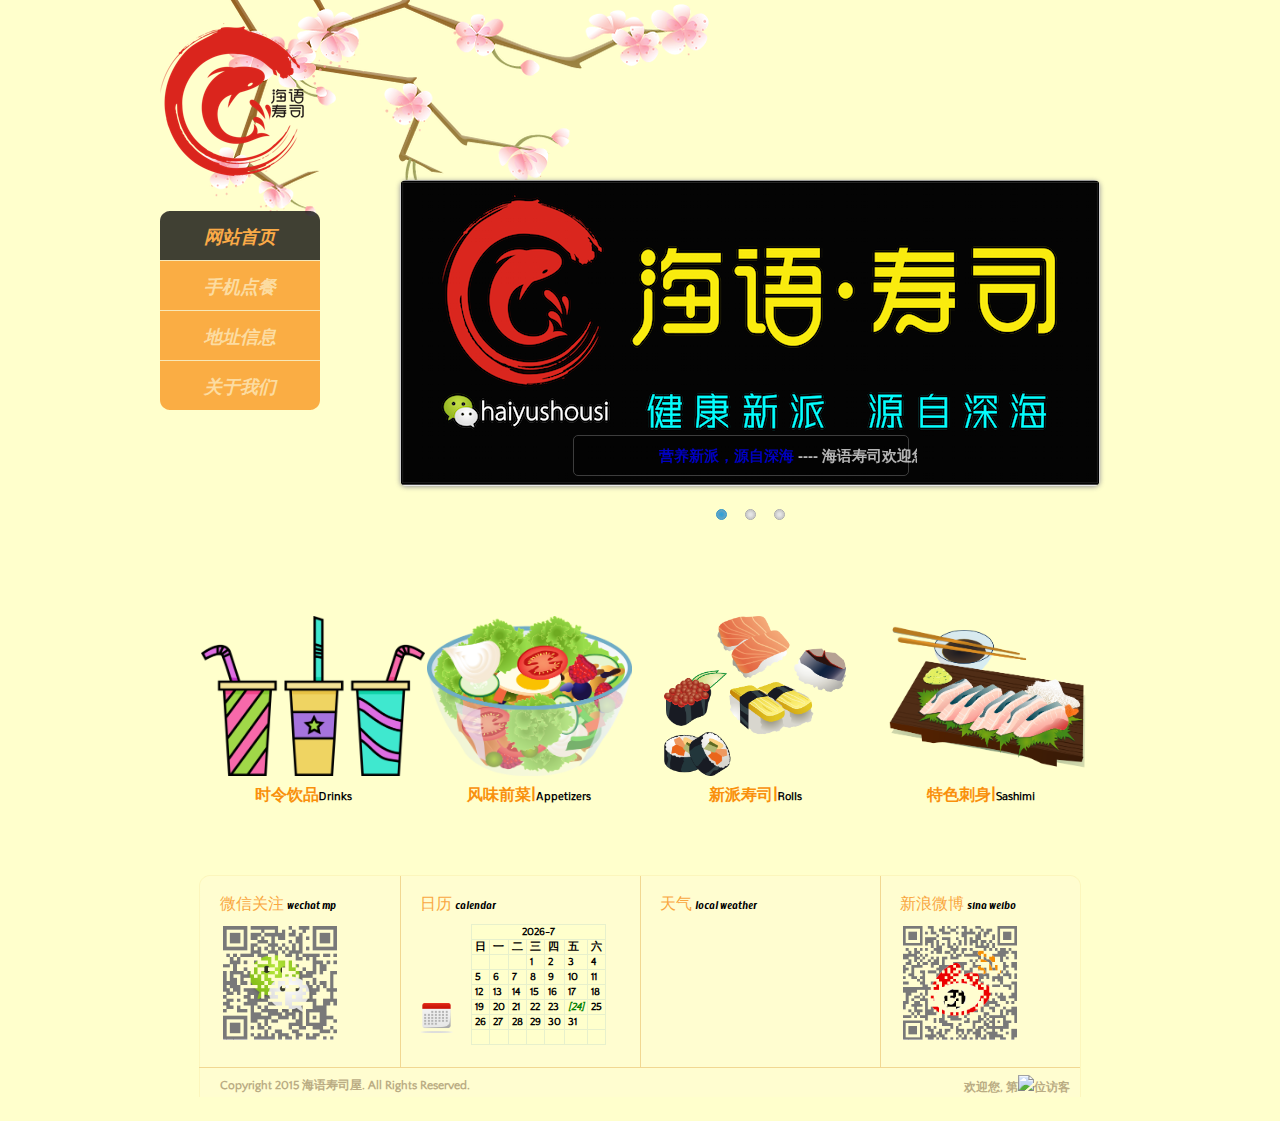
==== index.html @ c8be23fe "Jan 5, 2018" ====
<!DOCTYPE html>
<!-- Website template by freewebsitetemplates.com -->
<html>
<head>
	<meta charset="UTF-8">
	<title>Haiyu Sushi</title>
    <link rel="shortcut icon" href="images/hylogo.png" />
	<link rel="stylesheet" href="css/style.css" type="text/css">
    <link href="themes/js-image-slider.css" rel="stylesheet" type="text/css" />
    <script src="themes/js-image-slider.js" type="text/javascript"></script>
    <script type="text/javascript">
        imageSlider.thumbnailPreview(function (thumbIndex) { return "<img src='slide_images/thumb" + (thumbIndex + 1) + ".jpg' style='width:100px;height:60px;' />"; });
    </script>

	<!--[if IE7]>
		<link rel="stylesheet" href="css/ie7.css" type="text/css">
	<![endif]-->
</head>

<body>
	<div id="page">
		<div id="header">
			<div id="sidebar">
				<a href="index.html" id="logo"><img src="images/hylogo.png" alt="LOGO"></a>
				<div id="navigation">
					<ul>
						<li class="menu selected">
							<a href="index.html">网站首页</a>
						</li>
						<li class="menu">
                            <a href="menu.html">手机点餐</a>
                            <!-- <div class="sub">
                             <a href="#drinks">时令饮品</a>
                             <a href="#appetizer">风味前菜</a>
                             <a href="#rolls" class="selected">新派寿司</a>
                             <a href="#sashimi" class="last-child">特色刺身</a>
                             </div> -->
                            <span></span>
						</li>
						<li>
							<a href="loc.html">地址信息</a>
						</li>
						<li class="last">
							<a href="about.html">关于我们</a>
						</li>
					</ul>
				</div> <!-- navigation -->
			</div> <!-- sidebar -->
            
            <div id="sliderFrame">
                <div id="slider">
                    <img src="slide_images/zhaopai.png" alt="#cap1"" />
                    <!-- <a href="http://www.menucool.com/javascript-image-slider" target="_blank"> -->
                    <img src="slide_images/image-slider-2.jpg" alt="#cap2" />
                    <img src="slide_images/rsz_beach.jpg" alt="#cap3" />
                    <!--<img src="slide_images/rsz_ocean-sunset.jpg" alt="#cap4" />-->
                    <!-- <img src="slide_images/rsz_fengche.jpg" alt="#cap5" /> -->
                </div>
                <div style="display: none;">
                    <div id="cap1">
                        <font color="blue">营养新派，源自深海</font> ---- 海语寿司欢迎您
                    </div>
                    <div id="cap2">
                        清远<font color="blue">首家</font>北美系新派创意寿司店
                    </div>
                    <div id="cap3">
                        欢迎扫描下方二维码关注微信 <a href="#">haiyushousi</a>
                    </div>
                    <!-- <div id="cap4">
                        扫描屏幕下方二维码关注新浪及腾讯微博 @<a href="http://www.weibo.com/hyssw" target="_blank">海语寿司屋</a>
                    </div> -->
                    <!-- <div id="cap5">
                        微信点餐，外卖派送，快捷方便.
                    </div> -->
                </div>
            </div>
            
			<!-- <div id="menu-adbox">
				<div class="details">
					<h1>海语寿司屋 Haiyu Sushi House</h1>
					<p>
					</p>
					<br>
					<h1><font color='black'>网站建设中，敬请期待。。。</font></h1>
					<h2><font color='black'>Under Construction, Coming Soon ...</font></h2>
				</div>
			</div> -->
		</div>
        
        <!--<p align="center" style="color:blue">
           临碣观海，静听海语，是为人生风景之旅；
           寻味幽巷，细品寿司，是为心灵味蕾之旅。<br>
           感受美食，分享快乐；
           海语寿司给你风景与美食的双重旅行。
        <p>-->
        
		<div id="contents">
			<ul id="index_gallery">
				<li>
                    <img src="index_images/drinks.png" alt="Img" height="160"> <bt><b>时令饮品</b><eng>Drinks</eng></bt>
				</li>
				<li>
					<img src="index_images/salad.png" alt="Img" height="160"> <bt><b>风味前菜|</b><eng>Appetizers</eng></bt>
				</li>
				<li>
					<img src="index_images/rolls.png" alt="Img" height="160"> <bt><b>新派寿司|</b><eng>Rolls</eng><bt>
				</li>
				<li>
					<img src="index_images/sashimi.png" alt="Img" height="160"> <bt><b>特色刺身|</b><eng>Sashimi</bt>
				</li>
			</ul>
		</div>
    
    <div id="footer">
    <div class="header">
    <div class="body">
    <ul>
    <li class="first-child">
    <h4>微信关注 <font size="1" color="black">wechat mp</font></h4>
    <!-- <img src="images/sina.png" alt="Img" height="40"> -->
    <img src="images/tran_qr_wx.png" alt="Img" height="120">
    </li>
    
    <li>
    <h4>日历 <font size="1" color="black">calendar</font></h4>
    <div id="calendar">
    <script src="js/calendar.js" type="text/javascript"></script>
    </div>
    <img src="images/calendar_icon.png" alt="Img" height="30" style="margin:80px 0px 0px 0px">
    <!--<img src="images/addr_icon.png" alt="Img" height="80">-->
    </li>
    <li>
    <h4>天气 <font size="1" color="black">local weather</font></h4>
    <iframe allowtransparency="true" frameborder="0" width="200" height="128" scrolling="no" src="http://tianqi.2345.com/plugin/widget/index.htm?s=1&z=3&t=0&v=1&d=1&bd=0&k=000000&f=&q=1&e=1&a=0&c=71274&w=140&h=128&align=center"></iframe>
    </li>
    <li class="last-child">
    <h4>新浪微博 <font size="1" color="black">sina weibo</font></h4>
    <!-- <img src="images/wechat.png" alt="Img" height="40"> -->
    <a href="http://www.weibo.com/hyssw">
    <img src="images/tran_qr_sina.png" alt="Img" height="120">
    </a>
    </li>
    </ul>
    </div>
    
				<div class="footer">
					<p>
						Copyright 2015 海语寿司屋. All Rights Reserved.
					</p>
                    <counter>
                        欢迎您, 第<img src="http://c.statcounter.com/10461822/0/bf6f2793/0/" style="border:none;" height="12">位访客
                    </counter>
				</div>
			</div>
		</div><!-- header -->
	</div>
</body>
</html>
---- css/style.css ----
/* Website template by freewebsitetemplates.com */
@font-face {
	font-family: 'Nobile';
	src: url('../fonts/nobile.eot');
	src: local('☺'), url('../fonts/nobile.woff') format('woff'), url('../fonts/nobile.ttf') format('truetype'), url('../fonts/nobile.svg') format('svg');
	font-weight: normal;
	font-style: normal;
}
@font-face {
	font-family: 'NobileBoldItalic';
	src: url('../fonts/nobile_bold_italic-webfont.eot');
	src: url('../fonts/nobile_bold_italic-webfont.eot?#iefix') format('embedded-opentype'), url('../fonts/nobile_bold_italic-webfont.woff') format('woff'), url('../fonts/nobile_bold_italic-webfont.ttf') format('truetype'), url('../fonts/nobile_bold_italic-webfont.svg#NobilebolditalicBold') format('svg');
	font-weight: normal;
	font-style: normal;
}
@font-face {
	font-family: 'QuattrocentoSans';
	src: url('../fonts/QuattrocentoSans-Regular.eot');
	src: local('☺'), url('../fonts/QuattrocentoSans-Regular.woff') format('woff'), url('../fonts/QuattrocentoSans-Regular.ttf') format('truetype'), url('../fonts/QuattrocentoSans-Regular.svg') format('svg');
	font-weight: normal;
	font-style: normal;
}
body {
	/*background: #f9e19f url(../images/bg-body.png) repeat-x left top;*/
    background-color: #ffffcc;
	font: bold 16px/24px 'Nobile';
	margin: 0;
}
#page {
	background: url(../images/bg-page.png) no-repeat left top;
	width: 960px;
	margin: 0 auto;
}
img {
	border: 0;
}
.frame {
	background: url(../images/frames.png) no-repeat;
}
/*------------------------------ HEADER ------------------------------*/
#header {
	display: inline-block;
	min-height: 76px;
	position: relative;
}
#sidebar {
	width: 180px;
	padding-top: 23px;
	position: absolute;
	left: 0;
	top: 0;
}
/** Logo **/
#logo {
	display: block;
	margin-bottom: 30px;
}
/** Navigation **/
#navigation {
	position: relative;
}
#navigation ul {
	list-style: none;
	width: 160px;
	margin: 0;
	padding: 0;
}
#navigation li {
	font-size: 18px;
	text-align: center;
}
#navigation li a, #navigation ul li.menu:hover a, #navigation ul li.menu span {
	background: url(../images/bg-menu.png) no-repeat;
}
#navigation li > a {
	background-position: 0 -61px;
	color: #fcdca1;
	display: block;
	font: italic bold 18px/49px 'Nobile';
	height: 49px;
	border-top: 1px solid #f8e8b7;
	text-decoration: none;
}
#navigation li:first-child a {
	background-position: 0 0;
	border: 0;
	outline: 0;
}
#navigation li.last a {
	background-position: 0 -122px;
}
#navigation li a:hover, #navigation li.selected a, #navigation ul li.menu:hover a, #navigation ul li div.sub a {
	background-position: -184px -61px;
	color: #faaa47;
}
#navigation li:first-child a:hover, #navigation li:first-child.selected a {
	background-position: -184px 0;
}
#navigation li.last a:hover, #navigation li.last.selected a {
	background-position: -184px -122px;
}
#navigation ul li.menu div.sub {
	font-size: 14px;
	width: 88px;
	border-radius: 3px;
	padding-left: 10px;
	text-align: left;
	visibility: hidden;
	position: absolute;
	top: 50px;
	right: -70px;
}
#navigation ul li.menu div.sub a {
	color: #fcdaa1;
	display: block;
	line-height: 24px;
	height: 24px;
	border: 0;
	padding-left: 15px;
	text-decoration: none;
}
#navigation ul li.menu div.sub a:hover {
	color: #faaa47;
}
#navigation ul li.menu span {
	background-position: -184px -61px;
	display: block;
	height: 49px;
	width: 1px;
	position: absolute;
	top: 50px;
	right: 19px;
	visibility: hidden;
}
#navigation ul li.menu div.sub a:first-child {
	border-top-right-radius: 3px;
	padding-top: 12px;
}
#navigation ul li.menu div.sub a.last-child {
	border-bottom-left-radius: 3px;
	border-bottom-right-radius: 3px;
	padding-bottom: 12px;
}
#navigation ul li.menu:hover div.sub, #navigation ul li.menu:hover span {
	visibility: visible;
}
/** Adbox **/
#adbox {
	background: url(../images/sushi.png) no-repeat left top;
	min-height: 643px;
}
#adbox h1 {
	float: right;
	color: #d0c6ad;
	display: inline-block;
	font-family: 'NobileBoldItalic';
	font-size: 60px;
	font-weight: normal;
	line-height: 60px;
	width: 430px;
	margin: 180px 0 0;
}
#adbox div.frame {
	background-position: 0 0;
	display: inline-block;
	height: 142px;
	width: 892px;
	margin: 206px 0 5px 34px;
}
#adbox div.section {
	float: left;
	width: 416px;
	padding: 20px 0px 24px 30px;
	text-shadow: 1px 2px #fdf8f8;
}
#adbox div.section h2 {
	color: #fa8f0d;
	font: 32px/36px 'NobileBoldItalic';
	margin: 0;
}
#adbox div.section p {
	color: #aea588;
	font: italic bold 12px/24px 'Nobile';
	letter-spacing: 1px;
	margin: 0;
	padding-right: 10px;
}
#adbox div.section span {
	color: #f9900c;
	font-style: normal;
}
/*------------------------------ CONTENTS ------------------------------*/
#contents div.header {
	background: url(../images/bg-content-top.png) no-repeat left top;
	width: 733px;
	margin-bottom: 18px;
	padding-top: 17px;
}
.body {
	background: url(../images/bg-content.png) repeat-y left top;
	padding: 13px 30px;
}
.body h2 {
	color: #fa8f0d;
	display: inline-block;
	font: 25px/25px 'NobileBoldItalic';
	margin: 0;
	text-shadow: 1px 1px #fff9eb;
}
.body p {
	color: #aea588;
	font: bold italic 13px/24px 'Nobile';
	margin: 0;
	padding-bottom: 24px;
	text-shadow: 1px 1px #fff9eb;
}
.body p a {
	color: #aea588;
}
.body p a:hover {
	color: #f9900c;
}
.footer {
	background: url(../images/bg-content-bottom.png) no-repeat left bottom;
	padding-bottom: 17px;
}
.more {
	color: #f9a842;
	font: 16px/24px 'NobileBoldItalic';
	text-decoration: none;
}
.more:hover {
	display: inline-block;
	height: 20px;
	border-bottom: 1px solid #f1c779;
}
/** Articles **/
#dummy {
	height: 480px;
}
#articles {
	background: url(../images/bg-body2.png) repeat-x left top;
	width: 100%;
	min-height: 540px;
	padding: 24px 0 0;
	position: absolute;
	left: 0;
}
#articles > div {
	width: 894px;
	margin: 0 auto;
	padding: 0 33px;
}
#articles div.frame {
	float: left;
	background-position: 0 -154px;
	height: 203px;
	width: 411px;
	margin-left: 26px;
	padding-left: 23px;
	text-shadow: 1px 1px #fff9eb;
}
#articles div.frame img {
	float: right;
	margin-top: 6px;
}
#articles div.frame:first-child {
	margin-left: 0;
}
#articles div.frame:first-child img {
	margin-top: -16px;
}
#articles div.frame h2 {
	color: #fa8f0d;
	font: 31px/36px 'NobileBoldItalic';
	margin: 24px 0 6px;
}
#articles div.frame p {
	color: #7a7257;
	font-size: 12px;
	letter-spacing: 1px;
	line-height: 20px;
	margin: 0 0 12px;
}
#articles div.frame a.more {
	color: #fa8f0d;
}
#featured {
	clear: both;
	padding-top: 24px;
}
#featured ul {
	display: inline-block;
	list-style: none;
	width: 914px;
	margin: 0;
	margin-left: 19px;
	padding: 0;
}
#featured ul li {
	float: left;
	width: 220px;
	margin-left: 10px;
	position: relative;
}
#featured ul li:first-child {
	margin-left: 0;
}
#featured ul li a {
	text-decoration: none;
}
#featured ul li img {
	margin-left: 18px;
}
#featured ul li h3 {
	background: url(../images/ribbon.png) no-repeat;
	color: #f8d67c;
	font: 22px/44px 'NobileBoldItalic';
	height: 44px;
	width: 213px;
	margin: 0;
	text-align: center;
	position: absolute;
	bottom: 18px;
	left: 0;
}
#featured ul li a:hover > h3 {
	color: #fcee9f;
}
/** About **/
#about {
	margin-left: 194px;
}
#about h2 {
	margin: 0 0 18px;
}
#about p {
	padding-bottom: 36px;
	text-align: justify;
}
#about ul {
	display: inline-block;
	list-style: none;
	margin: 0;
	padding: 44px 0 0 8px;
}
#about ul li {
	float: left;
	margin-left: 4px;
}
#about ul li:first-child {
	margin-left: 0;
}
/** Blog **/
#blog {
	margin-left: 194px;
}
#blog div.body {
	padding: 19px 6px;
	text-shadow: 1px 1px #fff9eb;
}
#blog ul {
	list-style: none;
	border-bottom: 1px solid #fbebbf;
	margin: 0;
	padding: 0;
}
#blog ul li {
	display: inline-block;
	width: 661px;
	border-top: 1px solid #fbebbf;
	padding: 24px 30px;
}
#blog ul li span.time {
	float: right;
	color: #aea588;
	display: inline-block;
	font-size: 14px;
	font-weight: bold;
	margin-top: 3px;
}
#blog div.body ul li h2 {
	font-size: 25px;
	margin-bottom: 12px;
}
#blog ul li img {
	float: left;
	margin: 6px 15px 0 0;
}
#blog ul li > div {
	margin-left: 250px;
}
#blog div.pages {
	padding-right: 20px;
	padding-top: 24px;
	text-align: right;
}
#blog div.pages a {
	color: #aea588;
	display: inline-block;
	font-size: 14px;
	font-style: italic;
	margin: 0 5px;
}
#blog div.pages a:hover {
	color: #f9a842;
}
/** Menu **/
#menu-adbox {
	background: url(../images/bg-menu-page-header.png) no-repeat right top;
	height: 125px;
	width: 711px;
	margin: 74px 0 30px;
	padding: 194px 0 16px 249px;
}
#menu-adbox div.details {
	text-shadow: 1px 1px #fff9eb;
}
#menu-adbox div.details h1 {
	color: #fa8f0d;
	display: inline-block;
	font: 35px/36px 'NobileBoldItalic';
	margin: 0;
	text-shadow: 1px 1px #fff9eb;
}
#menu-adbox div.details p {
	color: #aea588;
	font-size: 14px;
	font-style: italic;
	font-weight: bold;
	line-height: 24px;
	width: 310px;
	margin: 0;
}

#index_gallery {
    display: inline-block;
    list-style: none;
    width: 904px;
    margin: 80px 50px 50px 30px; /*top right bottom left*/
    padding: 0;
}
#index_gallery li {
    float: left;
    width: 204px;
    margin: 0 11px 12px;
    text-align: center;
}
#index_gallery bt {
    display: block;
}

#index_gallery a {
    color: #aea588;
    /*font: bold italic 12px/12px 'Nobile';*/
    font: bold 12px/12px 'Nobile';
    text-decoration: none;
}
#index_gallery bt b {
    color: #f9900c;
    /*display: block;*/
    font-size: 16px;
}
#index_gallery bt eng {
    color: black;
    /*display: block;*/
    font-size: 10px;
}
#index_gallery li a:hover img, #blog ul li a:hover img {
    filter:alpha(opacity=80);
    opacity:0.8;
}


#gallery {
	display: inline-block;
	list-style: none;
	width: 904px;
	margin: 0 0 18px 30px; /*top right bottom left*/
	padding: 0;
}
#gallery li {
	float: left;
	width: 204px;
	margin: 0 11px 12px;
	text-align: center;
}
#gallery bt {
    display: block;
}
#gallery a {
	color: #aea588;
	/*font: bold italic 12px/12px 'Nobile';*/
    font: bold 12px/12px 'Nobile';
	text-decoration: none;
}
#gallery b {
	color: #f9900c;
	/*display: block;*/
	font-size: 16px;
}
#gallery bt eng {
    color: black;
    /*display: block;*/
    font-size: 10px;
}
#gallery li a:hover img, #blog ul li a:hover img {
	filter:alpha(opacity=80);
	opacity:0.8;
}
/*------------------------------ FOOTER ------------------------------*/
#footer {
	clear: both;
	color: #baac83;
	font-family: 'QuattrocentoSans';
	margin: 0 auto;
	padding: 0 39px;
	position: relative;
}
#footer ul {
	list-style: none;
	margin: 0;
	padding: 0;
}
#footer div.header {
	background: url(../images/bg-footer-top.png) no-repeat left top;
	margin-bottom: 24px;
	padding-top: 10px;
}
#footer div.body {
	background: url(../images/bg-footer.png) repeat left top;
	padding: 0 1px;
}
#footer div.body a {
	color: #baad85;
	font-size: 14px;
	text-decoration: none;
}
#footer div.body a:hover {
	color: #a79a77;
}
#footer div.body h4 {
	color: #f9a740;
	font-family: 'NobileBoldItalic';
	font-weight: normal;
	margin: 0 0 6px;
}
#footer div.body ul {
	display: inline-block;
}
#footer div.body ul li {
	float: left;
	width: 220px;
	padding: 6px 0 2px 20px;
}
#footer div.body ul li:first-child {
	width: 180px;
}
#footer div.body ul li.last-child {
	width: 180px;
}
#footer div.body ul li span {
	display: block;
	font-size: 11px;
	line-height: 24px;
}
.mg_resize {
    width:260px;
}
.img_resize img {
    width:60%;
}
#footer div.footer {
	background: url(../images/bg-footer-bottom.png) no-repeat left top;
	height: 20px;
	padding: 0 1px 10px;
}
#footer div.footer p {
	font-size: 12px;
	line-height: 38px;
	margin: 0;
    text-align: left;
	padding-left: 20px;
}

#footer div.footer counter {
    font-size: 12px;
    float: right;
    margin: -42px 10px 0px 50px; /*top right bottom left*/
    padding-top: 12px;
}

#connect {
	float: right;
	margin-right: 56px;
	padding-top: 12px;
}

#footnote {
	font-size: 11px;
	line-height: 13px;
	margin: 0;
	padding-bottom: 24px;
}
#footnote a {
	color: #baac83;
}
#footnote a:hover {
	color: #f3a660;
}

/*Expand/collapse menu*/
.container {
    width:100%;
    /*border:1px solid #d3d3d3;*/
}
.container div {
    width:99%;
}
.container .headerN {
    color: #f9900c;
    background-color:#ffffc0;
    border:1px solid #ff8000;
    padding: 2px;
    cursor: pointer;
    font-weight: bold;
}

.container .headerN eng {
    color: black;
    /*display: block;*/
    font-size: 10px;
}

.container contents {
    display: none;
    padding : 5px;
}

.container p {
    font-size: 20px;
    padding-left: 90px;
}

#calendar{
    font-size : 8pt;
    color: black;
    position: absolute;
    margin: 0px 0px 0px 50px; /*top right bottom left*/
}

/* start - table */
#calendar table {
    border-collapse: collapse;
    margin: 1px 1px;
}
#calendar th {
    /*height: 1;*/
    padding-left: 1px;
    padding-right: 1px;
    color: #fff;
    text-align: left;
    background: #ffffcc;
    border-width: 1px;
    border-style: solid;
    /*border-color: #C4DE8F #93C138 #93C138 #C4DE8F;*/
}
#calendar tr {
    /*height: 1;*/
    background: #ffffcc;
}
#calendar td {
    height: 12px;
    line-height: 0px;
    padding-left: 3px;
    padding-right: 3px;
    border: 1px solid #E7F0CC;
}	
/* end - table */
---- themes/js-image-slider.css ----
/* http://www.menucool.com */

#sliderFrame, #sliderFrame div {
    box-sizing: content-box;
}

#sliderFrame 
{
    position:relative;
    width:700px;
    /*margin: 0 auto; /*center-aligned*/
    margin: 180px 0 50px 240px; /*top right bottom left*/
}

#slider, #slider div.sliderInner {
    width:700px;height:306px;/* Must be the same size as the slider images */
    border-radius: 6px;
}

#slider {
	background:#fff url(loading.gif) no-repeat 50% 50%;
	position:relative;
    transform: translate3d(0,0,0);
    box-shadow: 0px 1px 5px #999999;
}

/* the link style (if an image is wrapped in a link) */
#slider a.imgLink, #slider .video {
	z-index:2;
	cursor:pointer;
	position:absolute;
	top:0px;left:0px;border:0;padding:0;margin:0;
	width:100%;height:100%;
}
#slider a.video {
	background:transparent url(video.png) no-repeat 50% 50%;
}

/* Caption styles */
#slider div.mc-caption-bg, #slider div.mc-caption-bg2 {
	position:absolute;
	width:440px;
	height:auto;
	padding:10px 0;/* 10px will increase the height.*/
	left:120px; /*if the caption needs to be aligned from right, specify by right instead of left. i.e. right:20px;*/
	bottom:10px;/*if the caption needs to be aligned from top, specify by top instead of bottom. i.e. top:150px;*/
	z-index:3;
	overflow:hidden;
	font-size: 0;
}
#slider div.mc-caption-bg {
    /* NOTE: Its opacity is to be set through the sliderOptions.captionOpacity setting in the js-image-slider.js file.*/
	background:Black;/* or any other colors such as White, or: background:none; */
	border:1px solid white;
	border-radius: 5px;
}
#slider div.mc-caption-bg2 {
    background:none;
}
#slider div.mc-caption {
	font:bold 15px Arial;
	color:#EEE;
	z-index:4;
	text-align:center;
    background:none;
}
#slider div.mc-caption a {
	color:#FB0;
}
#slider div.mc-caption a:hover {
	color:#DA0;
}


/* ------ built-in navigation bullets wrapper ------*/
/* Note: check themes\2\js-image-slider.css to see how to hide nav bullets */
#slider div.navBulletsWrapper  {
	top:328px;/* Its position is relative to the #slider */
	text-align:center;
	background:none;
	font-size:0; 
	position:relative;
	z-index:5;
}

/* each bullet */
#slider div.navBulletsWrapper div 
{
    width:9px; height:9px;
    border:1px solid #AAA;
    background:#EEE;
    color:#AAA;
    font-size:0;
    text-align:center;
    display:inline-block; *display:inline; zoom:1;
    overflow:hidden;cursor:pointer;
    margin:0 9px;/* set distance between each bullet*/
    border-radius:50%;
    box-shadow:inset 0 0 4px #AAA;
}

#slider div.navBulletsWrapper div.active {
    border-color:#3E99C6;
    background:#259FDC;
    color:White;
}


/* --------- Others ------- */

#slider div.loading 
{
    width:100%; height:100%;
    background:transparent url(loading.gif) no-repeat 50% 50%;
    filter: alpha(opacity=60);
    opacity:0.6;
    position:absolute;
    left:0;
    top:0; 
    z-index:9;
}

#slider img, #slider>b, #slider a>b {
	position:absolute; border:none; display:none;
}

#slider div.sliderInner {
	overflow:hidden; 
	-webkit-transform: rotate(0.000001deg);/* fixed the Chrome not crop border-radius bug*/
	position:absolute; top:0; left:0;
}

#slider>a, #slider video, #slider audio {display:none;}
#slider div {-webkit-transform: translate3d(0,0,0);transform: translate3d(0,0,0);}
---- css/ie7.css ----
/* Website template by freewebsitetemplates.com */
/*------------------------------ HEADER ------------------------------*/
#header {
	float: none;
	position: relative;
	padding-bottom: 12px;
}
#sidebar {
	position: absolute;
	left: 0;
	top: 0;
}

/*------------------------------ CONTENTS ------------------------------*/

#featured ul {
	position: relative;
	left: -19px;
}

/** Menu **/
#menu-adbox {
	background-position: right 74px;
	height: 120px;
	margin: 0 0 6px; 
	padding-top: 274px;
}
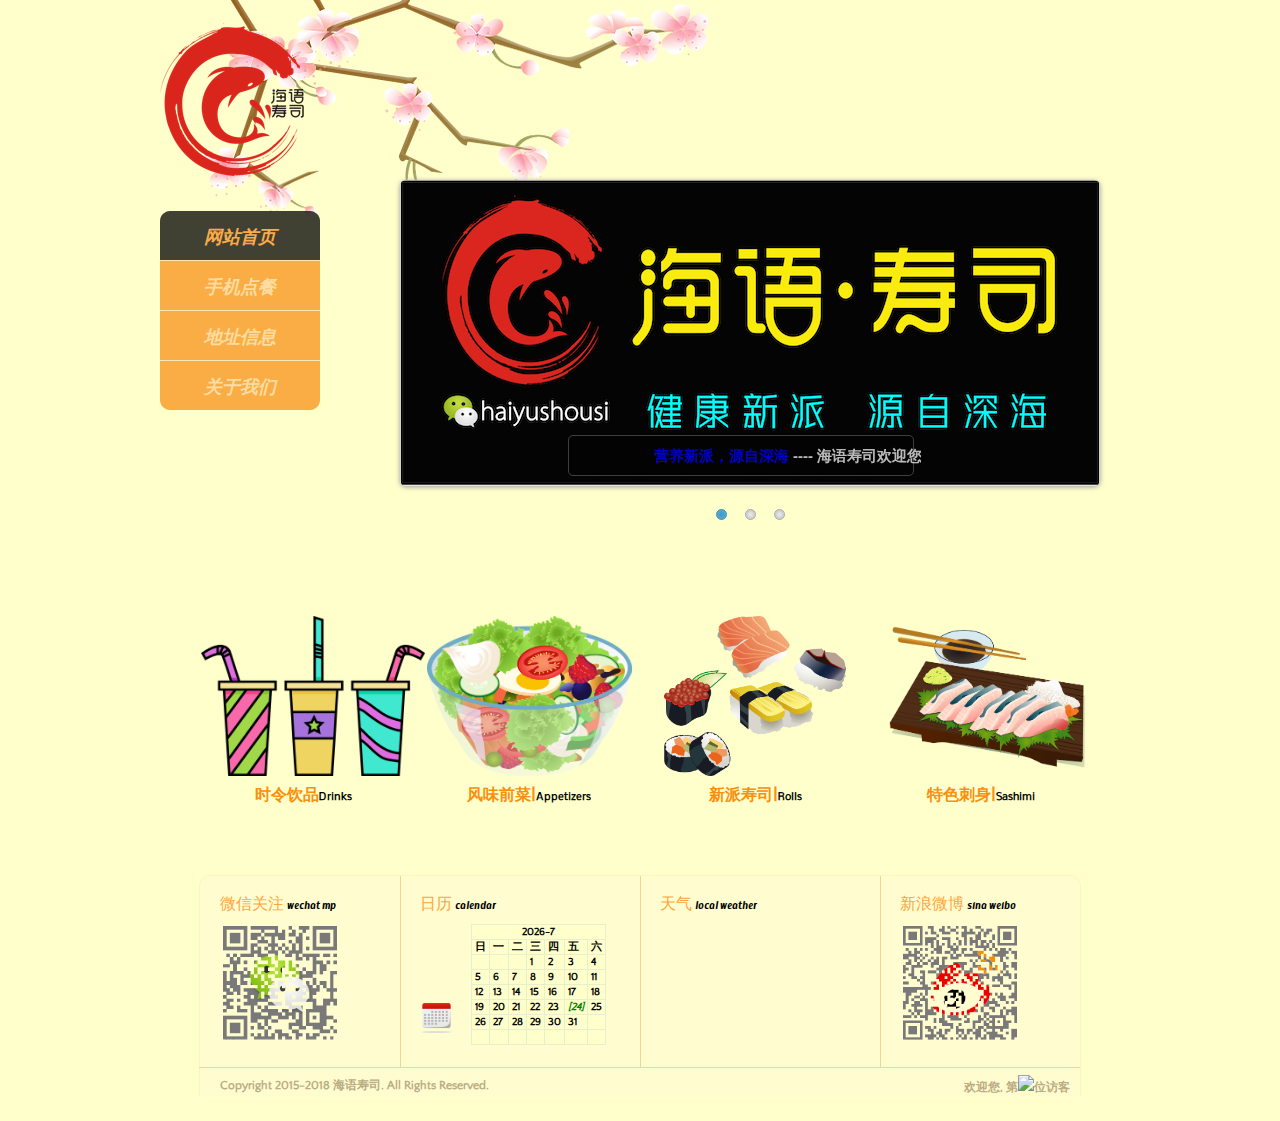
==== commit 8c16409e: "Jan 6, 2018" ====
--- a/index.html
+++ b/index.html
@@ -145,7 +145,7 @@
     
 				<div class="footer">
 					<p>
-						Copyright 2015 海语寿司屋. All Rights Reserved.
+						Copyright 2015-2018 海语寿司. All Rights Reserved.
 					</p>
                     <counter>
                         欢迎您, 第<img src="http://c.statcounter.com/10461822/0/bf6f2793/0/" style="border:none;" height="12">位访客
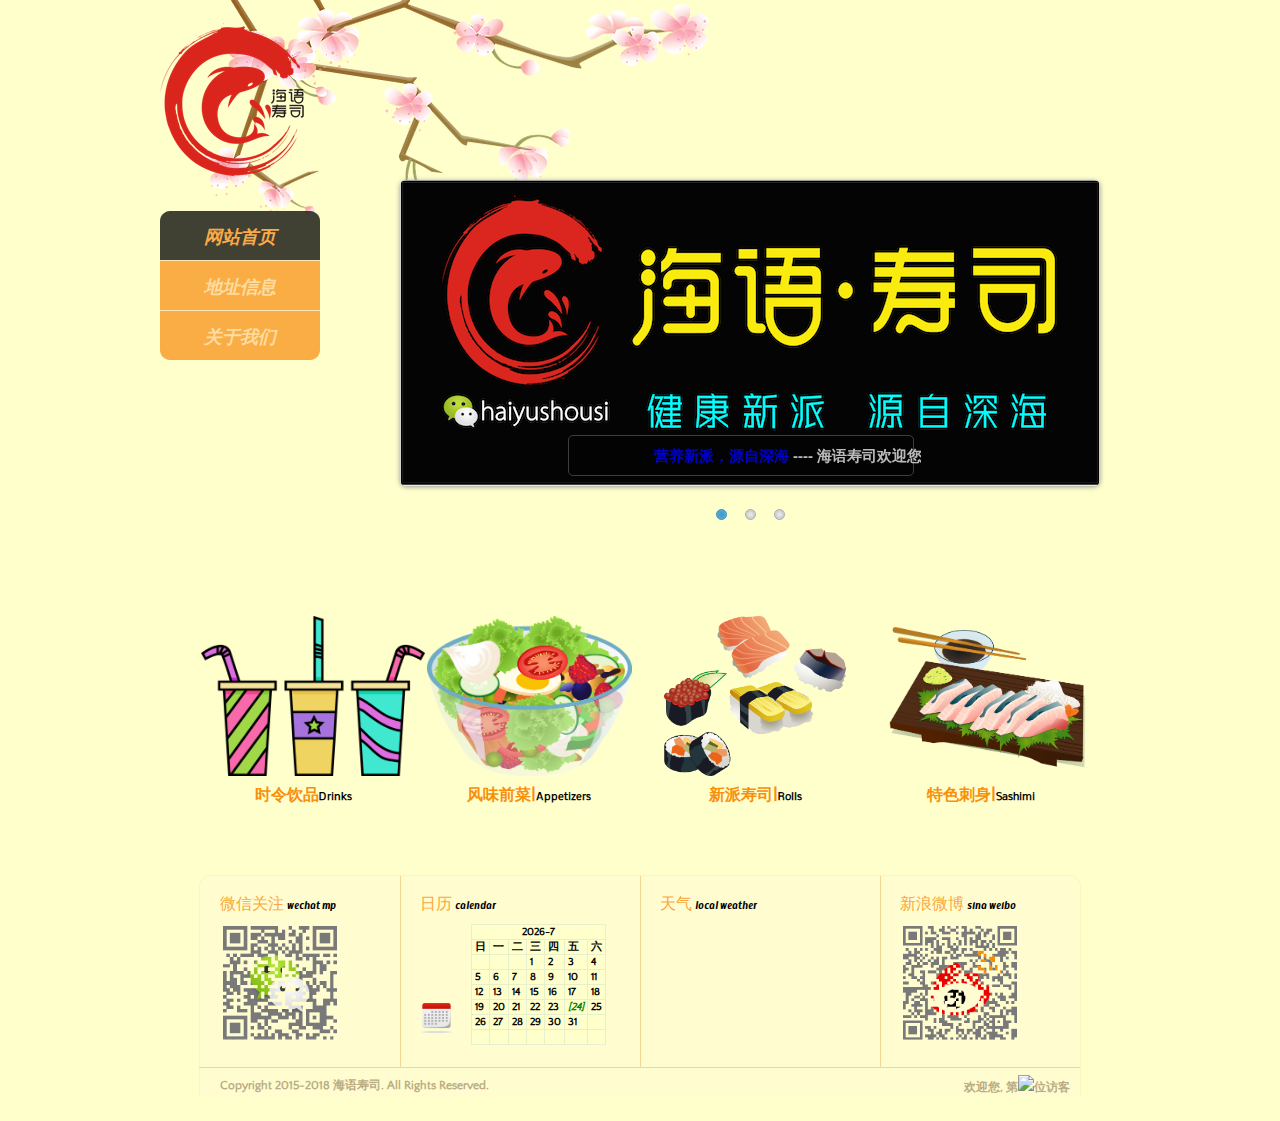
==== commit b9fec032: "Jan 14, 2018" ====
--- a/index.html
+++ b/index.html
@@ -27,16 +27,17 @@
 						<li class="menu selected">
 							<a href="index.html">网站首页</a>
 						</li>
-						<li class="menu">
-                            <a href="menu.html">手机点餐</a>
+						<!-- <li class="menu">
+                            <a href="menu.html">手机点餐</a> -->
                             <!-- <div class="sub">
                              <a href="#drinks">时令饮品</a>
                              <a href="#appetizer">风味前菜</a>
                              <a href="#rolls" class="selected">新派寿司</a>
                              <a href="#sashimi" class="last-child">特色刺身</a>
                              </div> -->
+						<!--
                             <span></span>
-						</li>
+						</li> -->
 						<li>
 							<a href="loc.html">地址信息</a>
 						</li>
@@ -93,6 +94,11 @@
            感受美食，分享快乐；
            海语寿司给你风景与美食的双重旅行。
         <p>-->
+
+        <!-- <p align="center" style="color:blue">
+           一座城，一段故事心情，一道美食风景！
+		   驻守四季流年，海语诚意不变...
+        <p> -->
         
 		<div id="contents">
 			<ul id="index_gallery">
